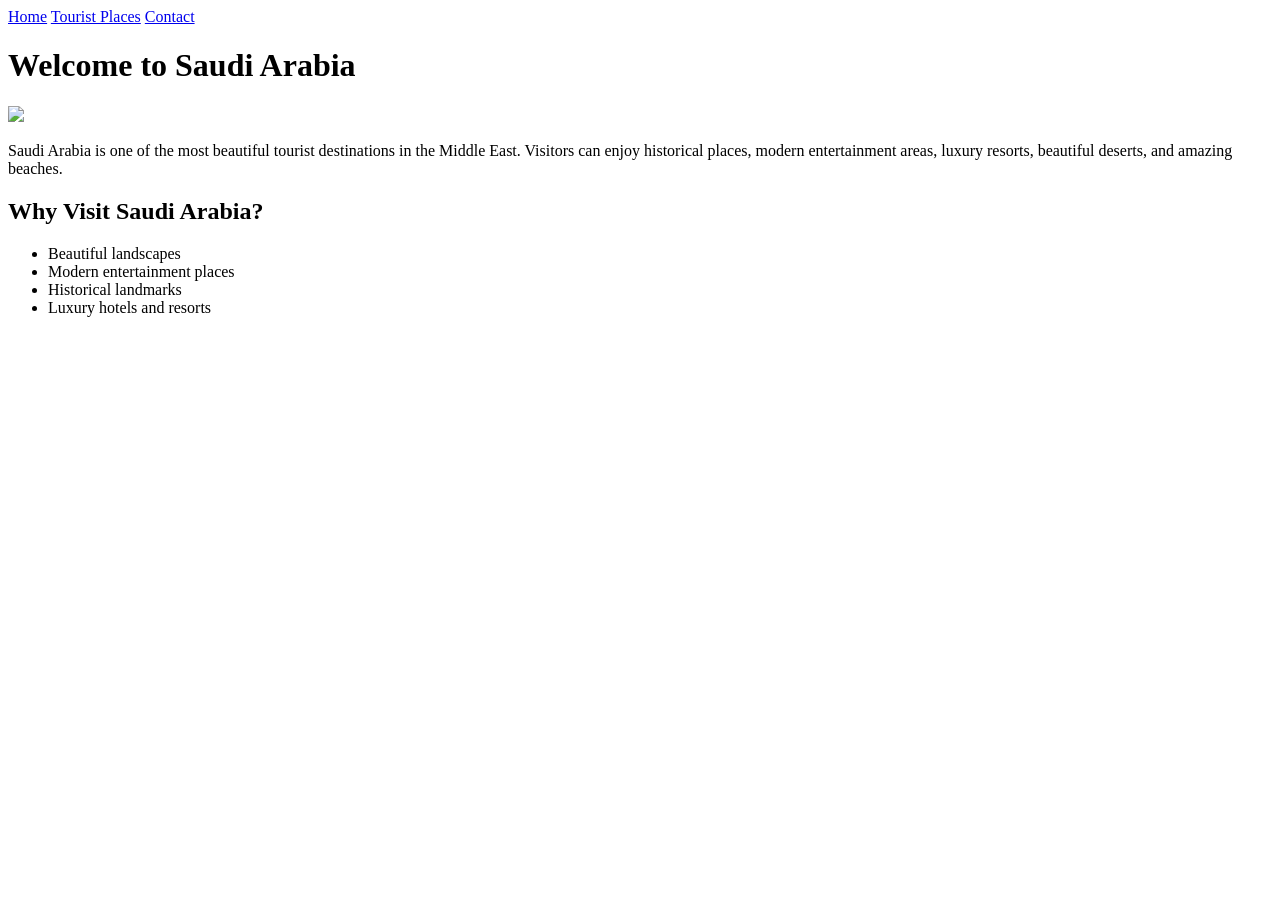
==== index.html @ 5f9d8cf3 "Add files via upload" ====
<!DOCTYPE html>
<html>

<head>
    <title>Explore Saudi Arabia</title>

    <!-- Link external CSS file -->
    <link rel="stylesheet" href="style.css">
</head>

<body>

<!-- Navigation bar -->
<div class="navbar">
    <a href="index.html">Home</a>
    <a href="places.html">Tourist Places</a>
    <a href="contact.html">Contact</a>
</div>

<!-- Main heading -->
<h1>Welcome to Saudi Arabia</h1>

<!-- Main image -->
<img src="images/saudi.jpg" class="main-image">

<!-- Description text -->
<p class="description">

Saudi Arabia is one of the most beautiful tourist destinations
in the Middle East. Visitors can enjoy historical places,
modern entertainment areas, luxury resorts, beautiful deserts,
and amazing beaches.

</p>

<!-- Sub heading -->
<h2>Why Visit Saudi Arabia?</h2>

<!-- List of features -->
<ul>
    <li>Beautiful landscapes</li>
    <li>Modern entertainment places</li>
    <li>Historical landmarks</li>
    <li>Luxury hotels and resorts</li>
</ul>

</body>

</html>
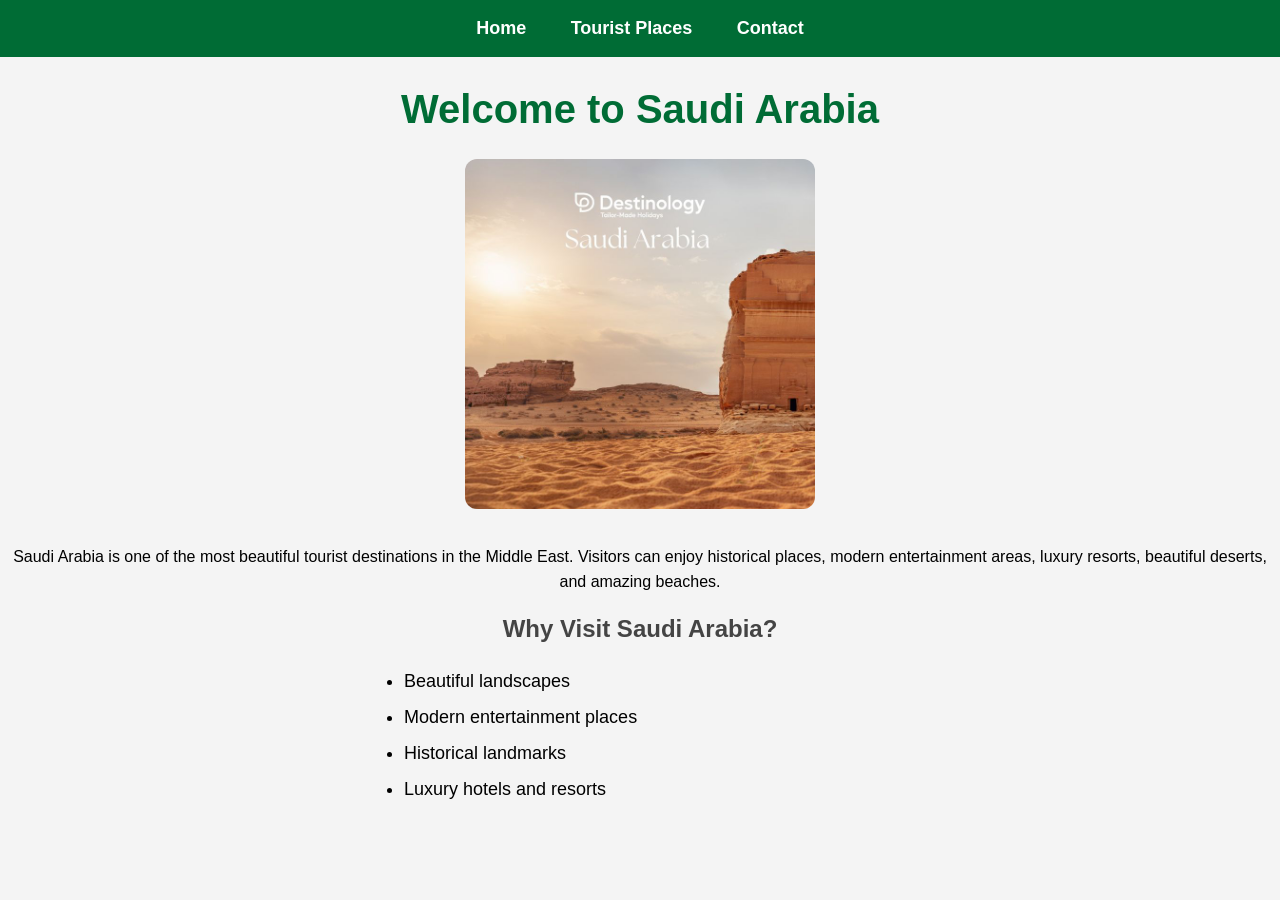
==== commit 679a8621: "Fix image source and maintain HTML structure Updated the image source path and ensured proper HTML s" ====
--- a/index.html
+++ b/index.html
@@ -21,7 +21,7 @@
 <h1>Welcome to Saudi Arabia</h1>
 
 <!-- Main image -->
-<img src="images/saudi.jpg" class="main-image">
+<img src="saudi.jpg" class="main-image">
 
 <!-- Description text -->
 <p class="description">
@@ -46,4 +46,4 @@
 
 </body>
 
-</html>+</html>
--- a/style.css
+++ b/style.css
@@ -0,0 +1,145 @@
+/* Page setup */
+body {
+    margin: 0;
+    padding: 0;
+    font-family: Arial;
+    background-color: #f4f4f4;
+    text-align: center;
+}
+
+/* Navigation bar */
+.navbar {
+    background-color: #006c35;
+    padding: 18px;
+}
+
+/* Navigation links */
+.navbar a {
+    color: white;
+    text-decoration: none;
+    margin: 20px;
+    font-size: 18px;
+    font-weight: bold;
+}
+
+/* Hover effect for links */
+.navbar a:hover {
+    color: gold;
+}
+
+/* Main heading */
+h1 {
+    color: #006c35;
+    margin-top: 30px;
+    font-size: 40px;
+}
+
+/* Sub headings */
+h2 {
+    color: #444;
+    margin-top: 20px;
+}
+
+/* Subtitle text */
+.subtitle {
+    margin-bottom: 30px;
+    color: #666;
+    font-size: 18px;
+}
+
+/* Paragraph styling */
+p {
+    font-size: 16px;
+    line-height: 1.6;
+}
+
+/* Grid layout for cards */
+.grid {
+    display: flex;
+    justify-content: center;
+    align-items: flex-start;
+    gap: 20px;
+    flex-wrap: wrap;
+    margin-top: 20px;
+}
+
+/* Card design */
+.card {
+    background-color: white;
+    width: 250px;
+    padding: 20px;
+    border-radius: 12px;
+    box-shadow: 0 4px 12px rgba(0,0,0,0.1);
+    transition: 0.3s;
+}
+
+/* Card hover effect */
+.card:hover {
+    transform: translateY(-8px);
+    box-shadow: 0 6px 18px rgba(0,0,0,0.15);
+}
+
+/* Images inside cards */
+.card img {
+    width: 100%;
+    height: 140px;
+    object-fit: cover;
+    border-radius: 10px;
+    display: block;
+}
+
+/* Details section */
+details {
+    margin-top: 10px;
+}
+
+/* Summary (View More button) */
+summary {
+    cursor: pointer;
+    font-weight: bold;
+    color: #006c35;
+    margin-top: 8px;
+}
+
+/* Main image (homepage) */
+.main-image {
+    width: 350px;
+    display: block;
+    margin: 25px auto 35px auto;
+    border-radius: 12px;
+}
+
+/* Lists styling */
+ul, ol {
+    width: 40%;
+    margin: auto;
+    text-align: left;
+    font-size: 18px;
+    line-height: 2;
+}
+
+/* Table styling */
+table {
+    margin: auto;
+    margin-top: 30px;
+    border-collapse: collapse;
+    width: 60%;
+    background-color: white;
+}
+
+/* Table borders */
+table, th, td {
+    border: 1px solid gray;
+}
+
+/* Table cells */
+th, td {
+    padding: 15px;
+    font-size: 18px;
+}
+
+/* Table header */
+th {
+    background-color: #006c35;
+    color: white;
+}
